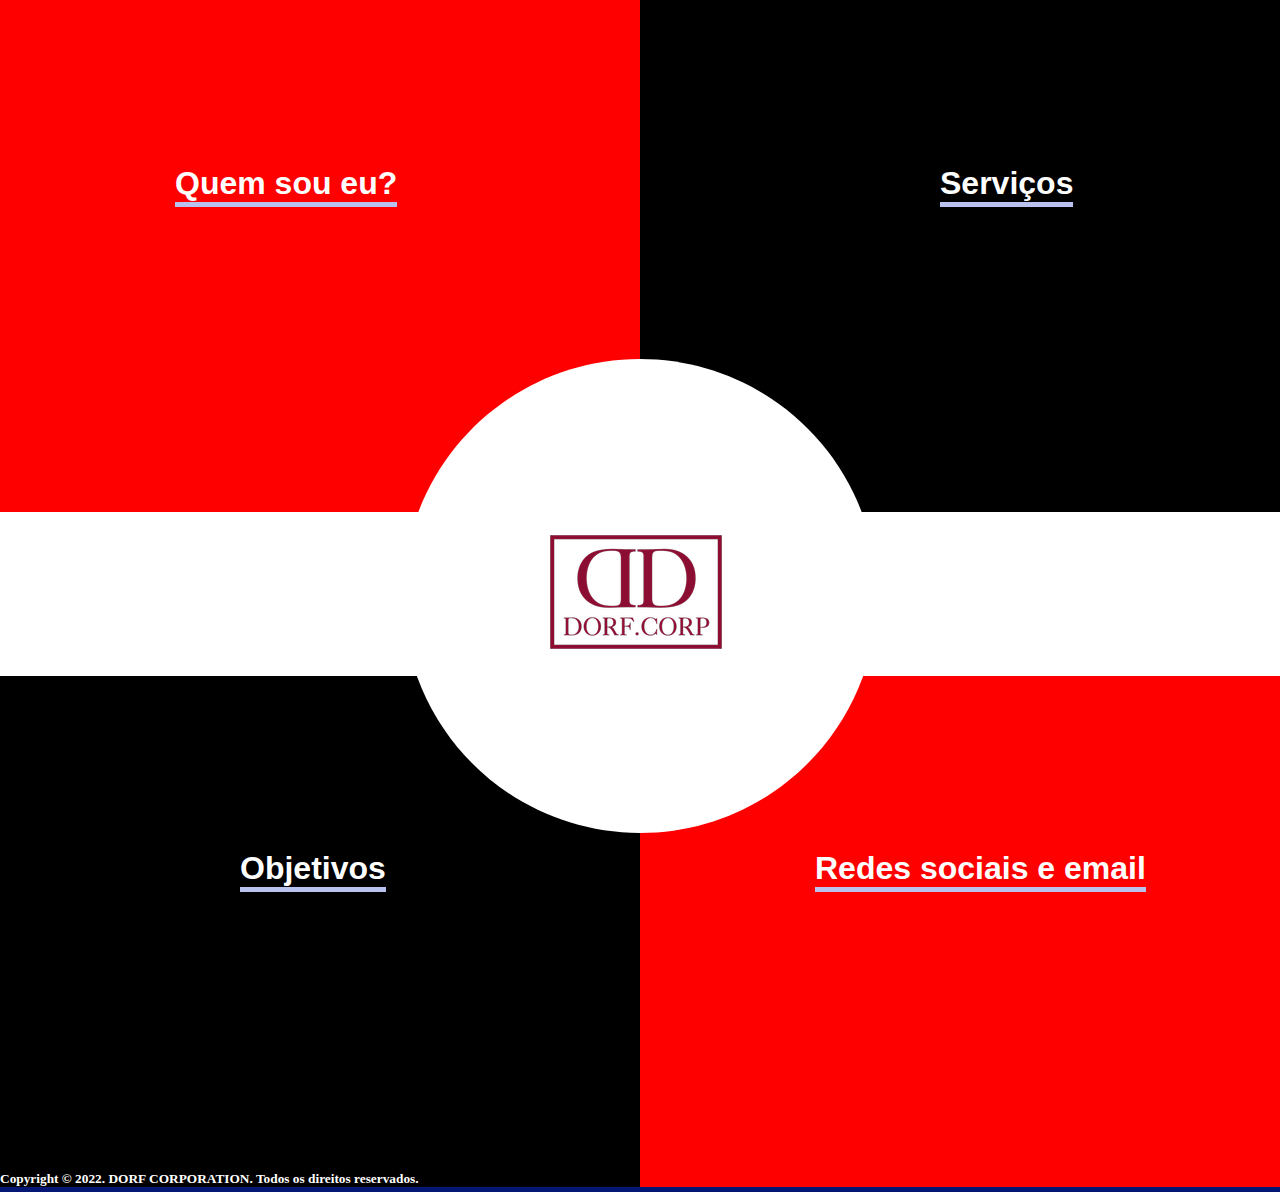
==== index_desktop.html @ a44b8b3b "Rename index.html to index_desktop.html" ====
<!DOCTYPE html>
<html lang="en">
<head>
    <meta charset="UTF-8">
    <meta http-equiv="X-UA-Compatible" content="IE=edge">
    <meta name="viewport" content="width=device-width, initial-scale=1.0">
    <title>DORFCORP</title>
    <link rel="stylesheet" href="style.css"/>
</head>
<body>
    <div class="row">
        <div class="coluna">
                <a href="servicos.html">
                    <label id="texto_2">Serviços</label>
                </a>
                <img src="Rectangle 22.svg" alt="retangulo preto">
        </div>
        <div class="coluna">
                <a href="quem sou eu.html">
                    <label id="texto_1">Quem sou eu?</label>
                </a>
                <img src="Rectangle 25.svg" alt="retangulo vermelho">
        </div>
    </div>
    <div class="container4">
        <img src="Ellipse 14.svg" alt="circulo branco">
        <img src="LogoSample_ByTailorBrands.jpg" alt="logo dorf.corp">
    </div>
    <div class="row">
        <div class="coluna">
                <a href="objetivos.html">
                    <label id="texto_3">Objetivos</label>
                </a>
                <img src="Rectangle 24.svg" alt="retangulo preto">
        </div>
        <div class="coluna">
                <a href="REDESSOCIAIS.html">
                    <label id="texto_4">Redes sociais e email</label>
                </a>
                <img src="Rectangle 23.svg" alt="retangulo vermelho">
        </div>
    </div>
    <div class="row">
        <div class="coluna">
            <h1>
                Copyright ©  2022. DORF CORPORATION. Todos os direitos reservados.
            </h1>
        </div>
    </div>
</body>
</html>
---- style.css ----
:root{
    font-size: 100%;
}
html, body {
    margin: 0;
    padding: 0;
  }
h1{
  color: white;
  top: 0;
  font-size: smaller;
  box-shadow:0 5px 0 #041775;
  position: absolute;
  top: 1162px;
  width: 104.8%;
}
.coluna{
    float: left;
    width: 50%;
}
.row::after {
    content: "";
    clear: both;
    display: table;
}
div.container4 {
    height: 10em;
    position: relative;
}
div.container4 img {
    margin: 0;
    position: absolute;
    top: 50%;
    left: 50%;
    margin-right: -50%;
    transform: translate(-50%, -50%);
}
#texto_1 {
    font-family: Avantgarde, TeX Gyre Adventor, URW Gothic L, sans-serif;
    font-weight: 900;
    position: absolute;
    font-size: 32px;
    left: 175px;
    top: 165px;
    color: white;
    box-shadow:0 5px 0 #b9c2ee;
    background-color: red;
  }
#texto_1:hover{
  background-color: black;
  box-shadow:0 5px 0 #090f49;
}
#texto_2 {
    font-family: Avantgarde, TeX Gyre Adventor, URW Gothic L, sans-serif;
    font-weight: 900;
    position: absolute;
    font-size: 32px;
    left: 940px;
    top: 165px;
    color: white;
    box-shadow:0 5px 0 #b9c2ee;
    background-color: black;
  } 
#texto_2:hover{
    box-shadow:0 5px 0 #090f49;
    background-color: red;
  }
#texto_3 {
    font-family: Avantgarde, TeX Gyre Adventor, URW Gothic L, sans-serif;
    font-weight: 900;
    position: absolute;
    font-size: 32px;
    left: 240px;
    top: 850px;
    color: white;
    box-shadow:0 5px 0 #b9c2ee;
    background-color: black;
  } 
#texto_3:hover{
  box-shadow:0 5px 0 #090f49;
  background-color: red;
  }
#texto_4 {
    font-family: Avantgarde, TeX Gyre Adventor, URW Gothic L, sans-serif;
    font-weight: 900;
    position: absolute;
    font-size: 32px;
    left: 815px;
    top: 850px;
    color: white;
    box-shadow:0 5px 0 #b9c2ee;
    background-color: red;
  }
  #texto_4:hover{
    box-shadow:0 5px 0 #090f49;
    background-color: black;
  }
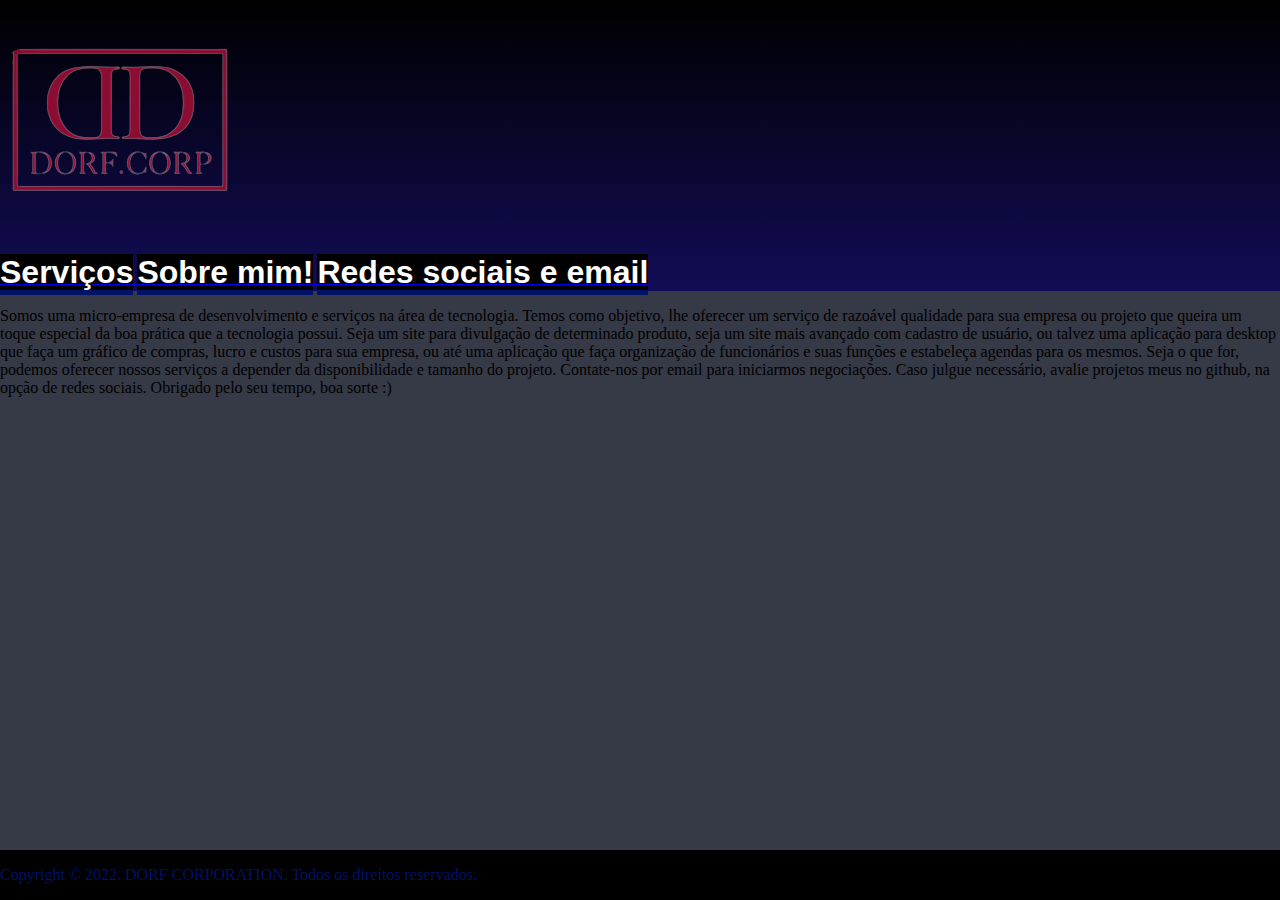
==== commit 70c4b1d8: "Add files via upload" ====
--- a/index_desktop.html
+++ b/index_desktop.html
@@ -8,44 +8,27 @@
     <link rel="stylesheet" href="style.css"/>
 </head>
 <body>
-    <div class="row">
-        <div class="coluna">
-                <a href="servicos.html">
-                    <label id="texto_2">Serviços</label>
-                </a>
-                <img src="Rectangle 22.svg" alt="retangulo preto">
-        </div>
-        <div class="coluna">
-                <a href="quem sou eu.html">
-                    <label id="texto_1">Quem sou eu?</label>
-                </a>
-                <img src="Rectangle 25.svg" alt="retangulo vermelho">
-        </div>
-    </div>
-    <div class="container4">
-        <img src="Ellipse 14.svg" alt="circulo branco">
-        <img src="LogoSample_ByTailorBrands.jpg" alt="logo dorf.corp">
-    </div>
-    <div class="row">
-        <div class="coluna">
-                <a href="objetivos.html">
-                    <label id="texto_3">Objetivos</label>
-                </a>
-                <img src="Rectangle 24.svg" alt="retangulo preto">
-        </div>
-        <div class="coluna">
-                <a href="REDESSOCIAIS.html">
-                    <label id="texto_4">Redes sociais e email</label>
-                </a>
-                <img src="Rectangle 23.svg" alt="retangulo vermelho">
-        </div>
-    </div>
-    <div class="row">
-        <div class="coluna">
-            <h1>
-                Copyright ©  2022. DORF CORPORATION. Todos os direitos reservados.
-            </h1>
-        </div>
-    </div>
+    <header>
+            <div class="row">
+                <div class="coluna">  
+                    <img src="LogoSample_ByTailorBrands-removebg-preview-removebg-preview.png" alt="logo dorf.corp" class="control">
+                </div>
+            </div>
+            <a href="servicos.html">
+                <label id="texto_2">Serviços</label>
+            </a>
+            <a href="quem sou eu.html">
+                <label id="texto_1">Sobre mim!</label>
+            </a>
+            <a href="REDESSOCIAIS.html">
+                <label id="texto_3">Redes sociais e email</label>
+            </a>
+    </header>
+    <p class="control_p">
+        Somos uma micro-empresa de desenvolvimento e serviços na área de tecnologia. Temos como objetivo, lhe oferecer um serviço de razoável qualidade para sua empresa ou projeto que queira um toque especial da boa prática que a tecnologia possui. Seja um site para divulgação de determinado produto, seja um site mais avançado com cadastro de usuário, ou talvez uma aplicação para desktop que faça um gráfico de compras, lucro e custos para sua empresa, ou até uma aplicação que faça organização de funcionários e suas funções e estabeleça agendas para os mesmos. Seja o que for, podemos oferecer nossos serviços a depender da disponibilidade e tamanho do projeto. Contate-nos por email para iniciarmos negociações. Caso julgue necessário, avalie projetos meus no github, na opção de redes sociais. Obrigado pelo seu tempo, boa sorte :) 
+    </p>
+    <footer>
+        <p>Copyright ©  2022. DORF CORPORATION. Todos os direitos reservados.</p>
+    </footer>
 </body>
-</html>
+</html>--- a/style.css
+++ b/style.css
@@ -4,94 +4,58 @@
 html, body {
     margin: 0;
     padding: 0;
+    background-color: #363946;
   }
-h1{
-  color: white;
-  top: 0;
-  font-size: smaller;
-  box-shadow:0 5px 0 #041775;
-  position: absolute;
-  top: 1162px;
-  width: 104.8%;
-}
-.coluna{
-    float: left;
-    width: 50%;
-}
-.row::after {
-    content: "";
-    clear: both;
-    display: table;
-}
-div.container4 {
-    height: 10em;
-    position: relative;
-}
-div.container4 img {
-    margin: 0;
-    position: absolute;
-    top: 50%;
-    left: 50%;
-    margin-right: -50%;
-    transform: translate(-50%, -50%);
+header{
+  background: linear-gradient(0, #120c56, #000000);
 }
 #texto_1 {
     font-family: Avantgarde, TeX Gyre Adventor, URW Gothic L, sans-serif;
     font-weight: 900;
-    position: absolute;
     font-size: 32px;
-    left: 175px;
-    top: 165px;
     color: white;
-    box-shadow:0 5px 0 #b9c2ee;
-    background-color: red;
+    box-shadow:0 5px 0 #011269;
+    background-color: black;
   }
 #texto_1:hover{
-  background-color: black;
+  background-color: white;
   box-shadow:0 5px 0 #090f49;
+  color:#000000;
 }
 #texto_2 {
     font-family: Avantgarde, TeX Gyre Adventor, URW Gothic L, sans-serif;
     font-weight: 900;
-    position: absolute;
     font-size: 32px;
-    left: 940px;
-    top: 165px;
     color: white;
-    box-shadow:0 5px 0 #b9c2ee;
+    box-shadow:0 5px 0 #011269;
     background-color: black;
   } 
 #texto_2:hover{
     box-shadow:0 5px 0 #090f49;
-    background-color: red;
+    background-color: white;
+    color:#000000;
   }
 #texto_3 {
     font-family: Avantgarde, TeX Gyre Adventor, URW Gothic L, sans-serif;
     font-weight: 900;
-    position: absolute;
     font-size: 32px;
-    left: 240px;
-    top: 850px;
     color: white;
-    box-shadow:0 5px 0 #b9c2ee;
+    box-shadow:0 5px 0 #011269;
     background-color: black;
-  } 
-#texto_3:hover{
-  box-shadow:0 5px 0 #090f49;
-  background-color: red;
   }
-#texto_4 {
-    font-family: Avantgarde, TeX Gyre Adventor, URW Gothic L, sans-serif;
-    font-weight: 900;
-    position: absolute;
-    font-size: 32px;
-    left: 815px;
-    top: 850px;
-    color: white;
-    box-shadow:0 5px 0 #b9c2ee;
-    background-color: red;
+  #texto_3:hover{
+    box-shadow:0 5px 0 #090f49;
+    background-color: white;
+    color:#000000;
   }
-  #texto_4:hover{
-    box-shadow:0 5px 0 #090f49;
-    background-color: black;
-  }+  footer{
+    width: 100%;
+    margin: auto;
+    bottom: 0;
+    position: fixed;
+    color: #011269;
+    background-color: #000000;
+    }
+    .control_p:hover{
+      color:  white;
+    }